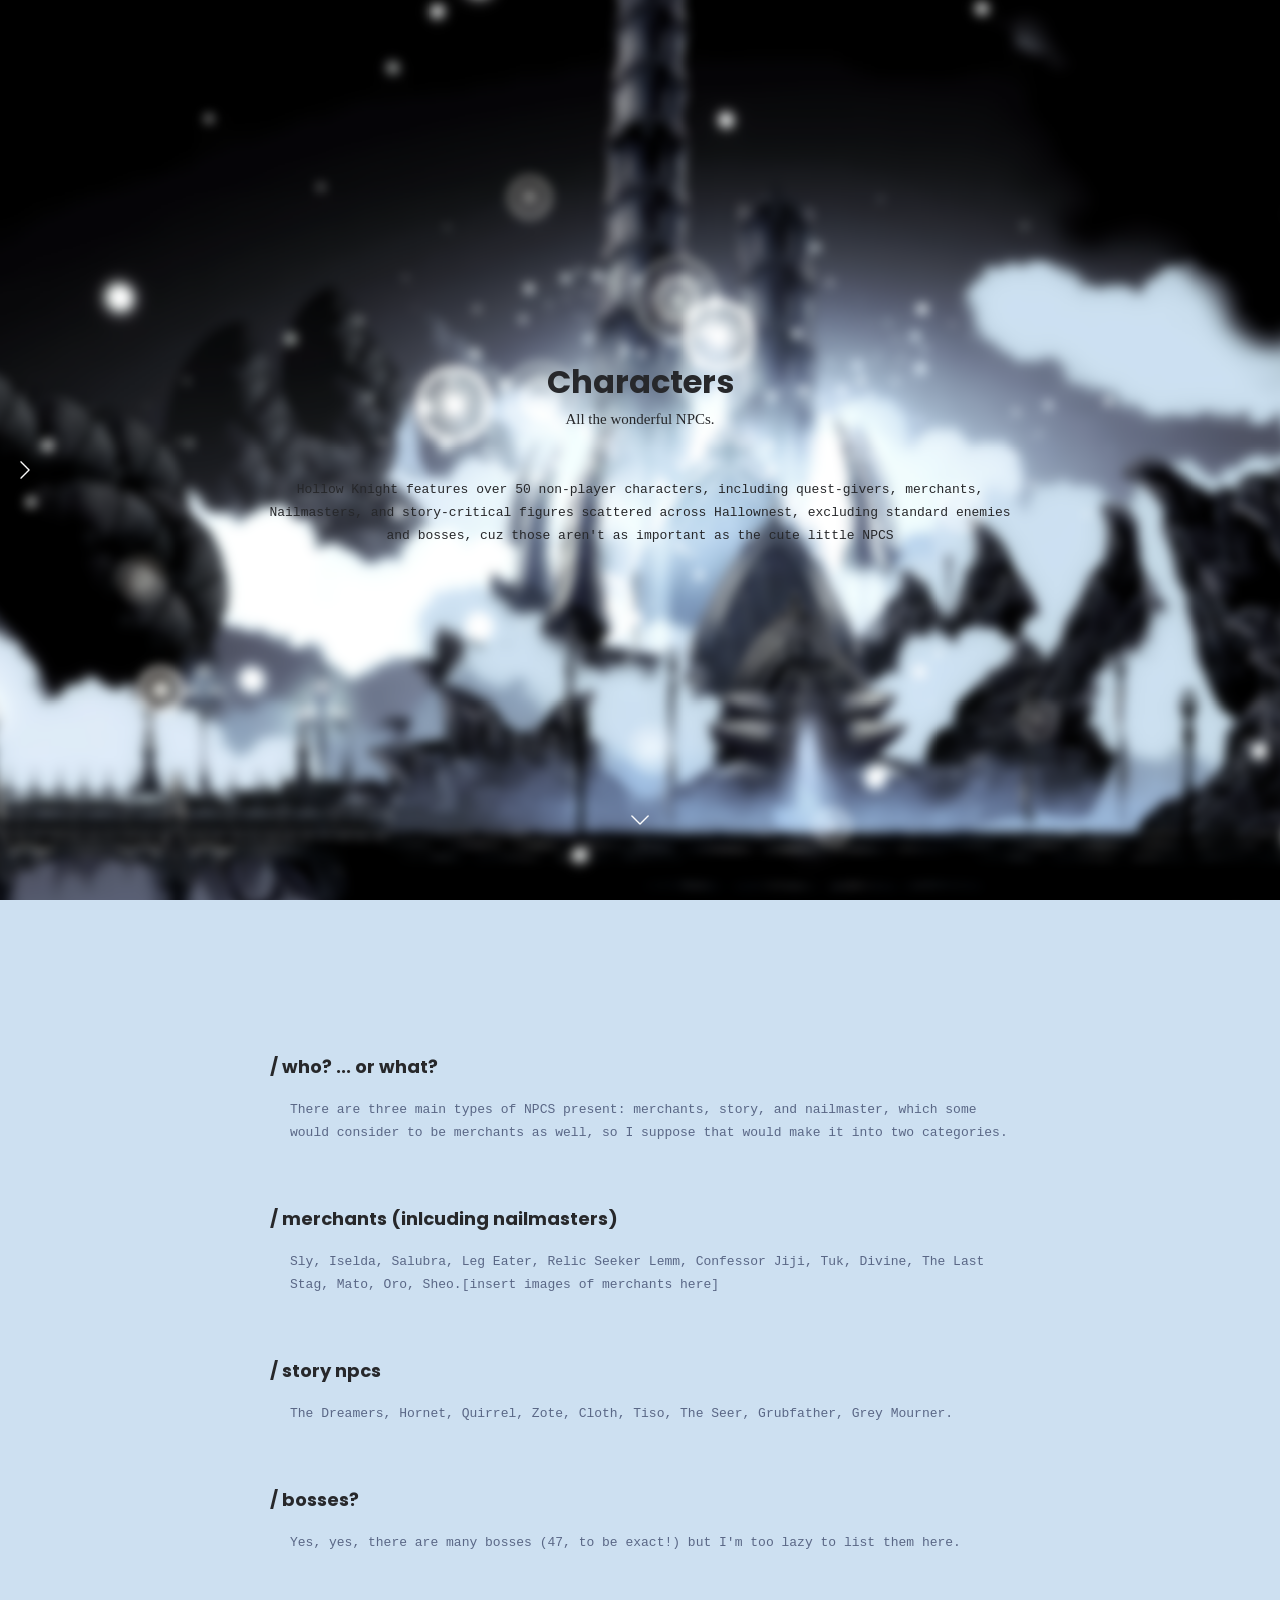
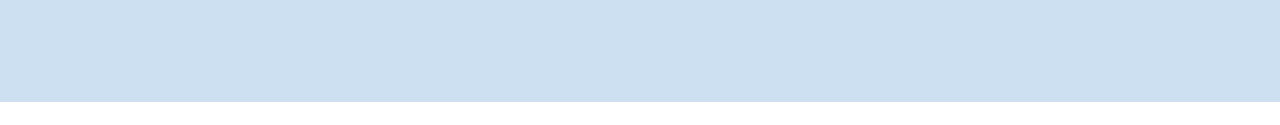
==== pages/characters.html @ d9a1559a "actually fixed navbar/sidebar this time" ====
<!DOCTYPE html>
<html style="
    --text: #27282b;
    --text-two: #5a6786;
    --content-bg: #cde0f1;
    --intro-bg: url(../image/palace-grounds.webp);
">  
<head>
    <title>My CSF Home Page</title>
    <link rel="stylesheet" href="./nav-bar.css">
    <link rel="stylesheet" href="../styles.css">
  </head>
  <body>
      <div class="sidebar-container">
        <div class="sidebar">
          <img class="border-top" src="../image/fancy-border-1.png">
          <div class="links">
            <a href="../index.html"><span class="decoration">' * - .</span> Home <span class="decoration">. - * '</span></a>
            <a href="./pages/team-info.html"><span class="decoration">' * - .</span> Team Info <span class="decoration">. - * '</span></a>
            <a href="./pages/characters.html"><span class="decoration">' * - .</span> Characters <span class="decoration">. - * '</span></a>
            <a href="./pages/places.html"><span class="decoration">' * - .</span> Places <span class="decoration">. - * '</span></a>
            <a href="./pages/knight.html"><span class="decoration">' * - .</span> The Knight <span class="decoration">. - * '</span></a>
          </div>
          <img class="border-bottom" src="../image/fancy-border-1.png">
        </div>
        <img class="sidebar-tab" src="../image/down-arrow.png"></div>
      </div>
    
    <div class="bg-container" style="filter: blur(5px); transform: scale(1.1);"></div>
    <div class="intro">
      <h1 class="title">Characters</h1>
      <h6 class="subtitle">All the wonderful NPCs.</h6>
      <p>Hollow Knight features over 50 non-player characters, including quest-givers, merchants, Nailmasters, and story-critical figures scattered across Hallownest, excluding standard enemies and bosses, cuz those aren't as important as the cute little NPCS</p>
    
      <img class="scroll-arrow" src="../image/down-arrow.png" width="20px">
    </div>

    <div class="main">
      <div class="section one">
        <h3>/ who? ... or what?</h6>
        <p>There are three main types of NPCS present: merchants, story, and nailmaster, which some would consider to be merchants as well, so I suppose that would make it into two categories. </p>
      </div>
      <div class="section two">
        <h3>/ merchants (inlcuding nailmasters)</h6>
        <p>Sly, Iselda, Salubra, Leg Eater, Relic Seeker Lemm, Confessor Jiji, Tuk, Divine, The Last Stag, Mato, Oro, Sheo.[insert images of merchants here]</p>
      </div>
      <div class="section three">
        <h3>/ story npcs</h3>
        <p>The Dreamers, Hornet, Quirrel, Zote, Cloth, Tiso, The Seer, Grubfather, Grey Mourner.</p>
      </div>
      <div class="section four">
        <h3>/ bosses?</h3>
        <p>Yes, yes, there are many bosses (47, to be exact!) but I'm too lazy to list them here.</p>
      </div>
    </div>
  </body>
</html>
---- pages/nav-bar.css ----
@import url('https://fonts.googleapis.com/css?family=Poppins');
@import url("https://fonts.googleapis.com/css?family=Space Mono"); 

:root {
    
}


.sidebar-container {
    position: fixed;
    top: 0;
    left: 0;
    height: 100vh;
    z-index: 3;
}
.sidebar {
    position: absolute;
    top: 25vh;
    left: -500px;
    width: 350px;
    height: 50vh;
    background-color: #0e1126eb;
    transition: left 0.6s ease;
    box-shadow: 0px 0px 42px 30px #0e1126;
    border-radius: 30px;
    display: flex;
    flex-direction: column;
    justify-content: center;
    gap: 12vh;
    align-items: center;
}
.sidebar .border-top,
.sidebar .border-bottom {
    width: 300px;
    filter: brightness(2);
}
.sidebar .border-bottom {
    transform: rotate(180deg);
}
.sidebar .links {
    display: flex;
    flex-direction: column;
    align-items: center;
    justify-content: center;
    gap: 20px;
    font-size: 20px;
    font-family: allura;
    padding: 25px;
}
.sidebar a {
    color: white;
    text-decoration: none;
    
    opacity: 0.8;
    line-height: 10px;

    transition: 0.3s ease;
}
.sidebar .decoration {transition: 0.5s ease;}
.sidebar a:hover .decoration {
    opacity: 1;
    letter-spacing: 3px;
}
.sidebar a:hover {
    opacity: 1;
    color: white;
}
.sidebar-tab {
    position: absolute;
    top: 50%;
    left: 5px;
    transform: translateY(-50%);
    width: 20px;
    filter: invert(1);
    transform: rotate(-90deg);

    padding: 10px;
    cursor: pointer;
}
.sidebar-container:hover .sidebar {
    left: 0;
    margin-left: 50px;
}
---- styles.css ----
@import url('https://fonts.googleapis.com/css?family=Poppins');
@import url("https://fonts.googleapis.com/css?family=Space Mono"); 
@import url('https://fonts.cdnfonts.com/css/allura');

/* for homepage */
/*:root {
    --nav-bg-color: #171d38;
    --text: white;
    --text-two: #d3e2f6;
    --content-bg: #171b35;

    --intro-bg: url(./image/picture1-11.png);
} */



body {
    margin: 0 auto;
    padding: 0;
    /* background-color: rgb(44, 44, 44);
    color: white; */
}   
.title, 
.subtitle,
.intro p {
    text-align: center;
    color: var(--text);
    margin: 0 0;
    padding: 0 0;
}
.intro p {
    width: 750px;
    margin-top: 50px;
}
p {
    font-family: monospace;
    line-height: 23px;
}
.title {
    margin: 5px;
    font-family: "poppins";
}
.subtitle {
    font-family: "allura";
    font-size: 15px;
    font-weight: 200;
}
/* .intro {
    position: relative;
    display: flex;
    flex-direction: column;
    height: 100vh;
    align-items: center;
    justify-content: center;
    background-image: var(--intro-bg);
    background-size: cover;
    background-position: center;
}  */
.intro {
    position: fixed;
    height: 100vh;
    top: 0;
    left: 0;
    width: 100%;

    display: flex;
    flex-direction: column;
    align-items: center;
    justify-content: center;

    z-index: 1;
} 
.bg-container {
    height: 100vh;
    background-image: var(--intro-bg);
    background-size: cover;
    background-position: center;
    position: fixed;
    width: 100%;
    top: 0;
    z-index: -1;
}

.scroll-arrow {
    position: absolute;
    bottom: 70px;   /* Distance from the bottom */
    left: 50%;      /* Move to middle */
    transform: translateX(-50%); /* Perfectly center it */
    filter: invert(1);
    transition: 0.5s;
}
.scroll-arrow:hover {
    bottom: 65px;
}


/* main body stuff */

.main {
    position: relative;
    z-index: 1;
    margin-top: 100vh;

    background-color: var(--content-bg);
    color: var(--text);
    padding: 120px 30vh;
}
.section {
    margin: 0 auto;
    padding: 15px 0;
}
.section p {
    padding-left: 20px;
    color: var(--text-two);
}
h3 {
    font-family: 'Poppins';
    font-size: 18px;
}
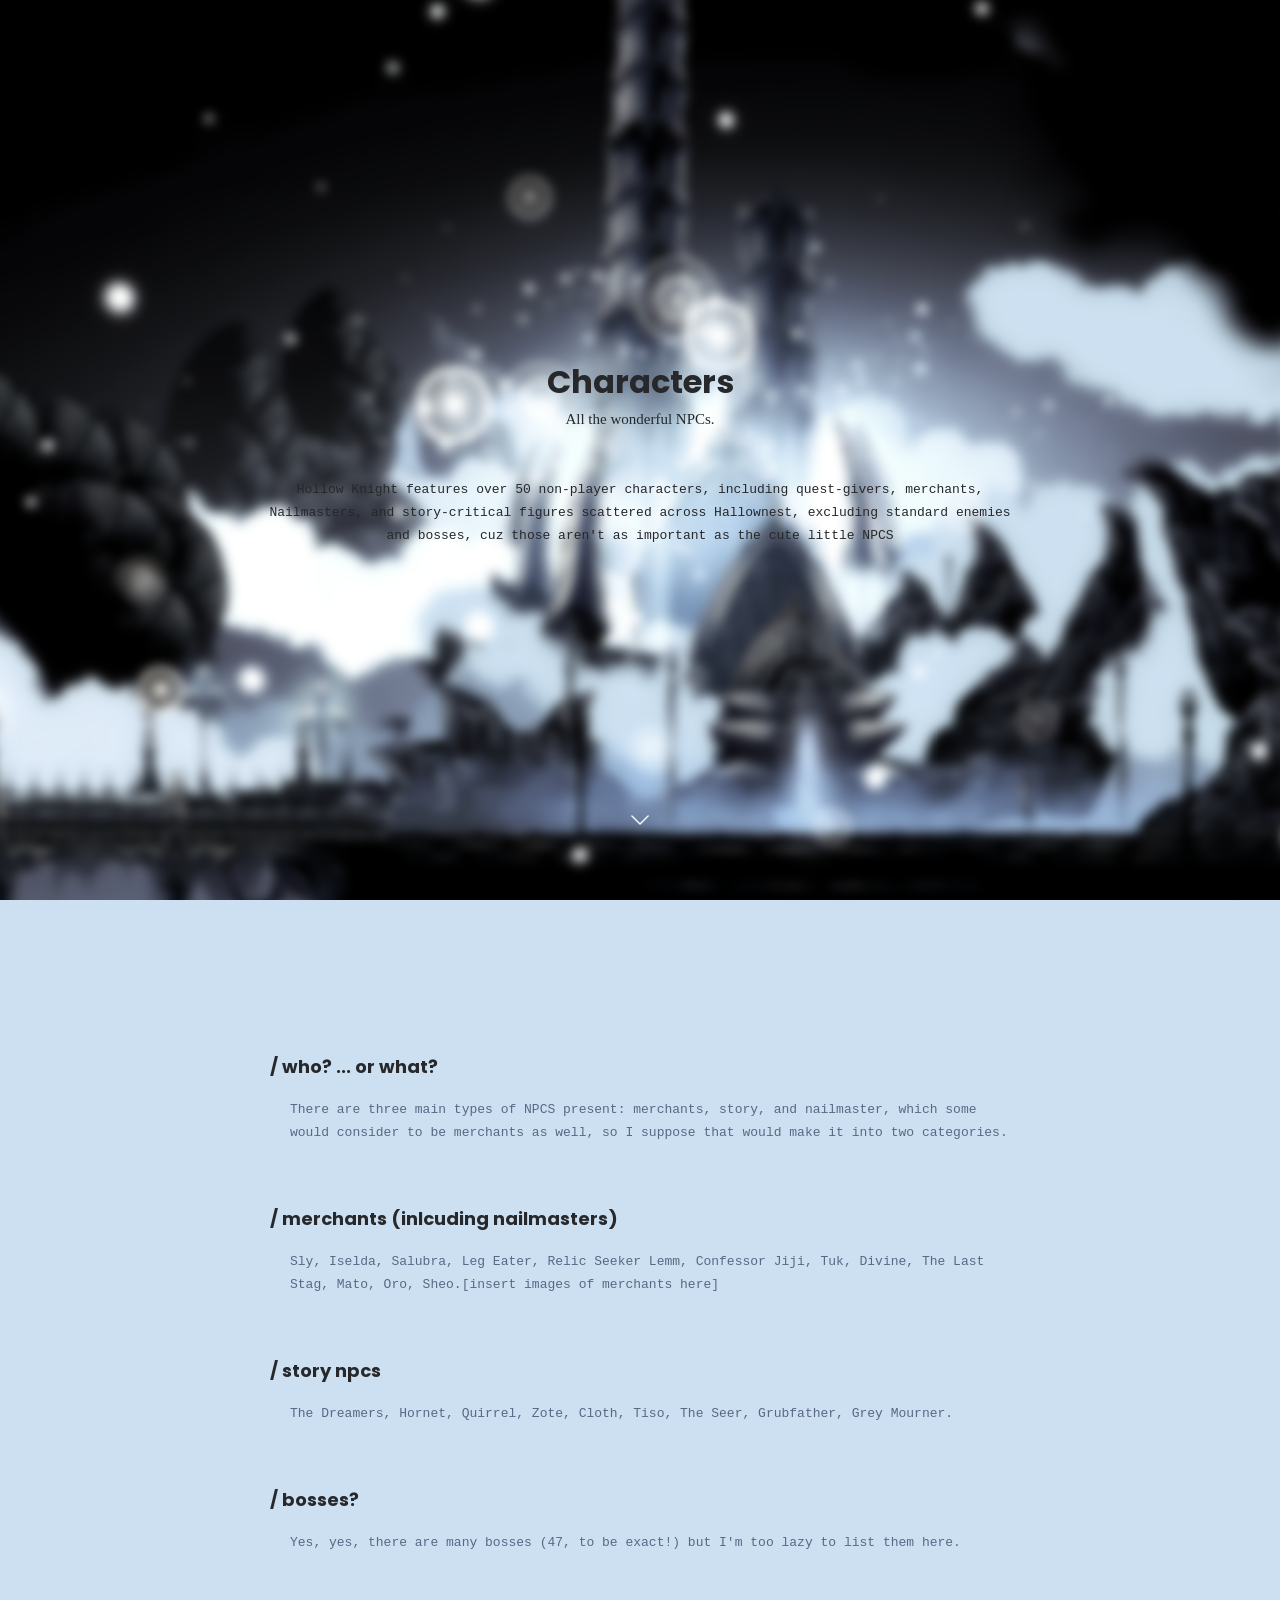
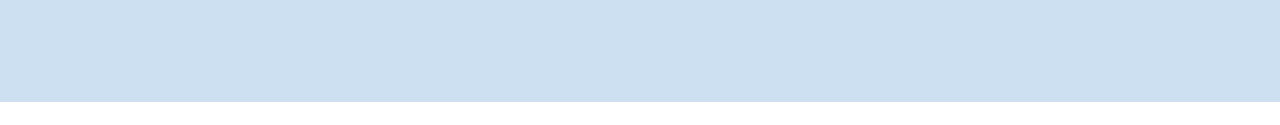
==== commit 7882f632: "added navbar to characters page" ====
--- a/pages/characters.html
+++ b/pages/characters.html
@@ -11,20 +11,21 @@
     <link rel="stylesheet" href="../styles.css">
   </head>
   <body>
-      <div class="sidebar-container">
-        <div class="sidebar">
-          <img class="border-top" src="../image/fancy-border-1.png">
-          <div class="links">
-            <a href="../index.html"><span class="decoration">' * - .</span> Home <span class="decoration">. - * '</span></a>
-            <a href="./pages/team-info.html"><span class="decoration">' * - .</span> Team Info <span class="decoration">. - * '</span></a>
-            <a href="./pages/characters.html"><span class="decoration">' * - .</span> Characters <span class="decoration">. - * '</span></a>
-            <a href="./pages/places.html"><span class="decoration">' * - .</span> Places <span class="decoration">. - * '</span></a>
-            <a href="./pages/knight.html"><span class="decoration">' * - .</span> The Knight <span class="decoration">. - * '</span></a>
-          </div>
-          <img class="border-bottom" src="../image/fancy-border-1.png">
+
+    <div class="sidebar-container">
+      <img class="sidebar-tab" src="../image/down-arrow.png">
+      <div class="sidebar">
+        <img class="border-top" src="../image/fancy-border-1.png">
+        <div class="links">
+          <a href="../index.html"><span class="decoration">' * - .</span> Home <span class="decoration">. - * '</span></a>
+          <a href="./pages/team-info.html"><span class="decoration">' * - .</span> Team Info <span class="decoration">. - * '</span></a>
+          <a href="./pages/characters.html"><span class="decoration">' * - .</span> Characters <span class="decoration">. - * '</span></a>
+          <a href="./pages/places.html"><span class="decoration">' * - .</span> Places <span class="decoration">. - * '</span></a>
+          <a href="./pages/knight.html"><span class="decoration">' * - .</span> The Knight <span class="decoration">. - * '</span></a>
         </div>
-        <img class="sidebar-tab" src="../image/down-arrow.png"></div>
+        <img class="border-bottom" src="../image/fancy-border-1.png">
       </div>
+    </div>
     
     <div class="bg-container" style="filter: blur(5px); transform: scale(1.1);"></div>
     <div class="intro">
@@ -53,5 +54,13 @@
         <p>Yes, yes, there are many bosses (47, to be exact!) but I'm too lazy to list them here.</p>
       </div>
     </div>
+    
+    <script>
+      document.addEventListener('keydown', (e) => {
+        if (e.key === 'm') {
+          document.querySelector('.sidebar').classList.toggle('open');
+        }
+      });
+    </script>
   </body>
 </html>
--- a/pages/nav-bar.css
+++ b/pages/nav-bar.css
@@ -1,9 +1,9 @@
 @import url('https://fonts.googleapis.com/css?family=Poppins');
 @import url("https://fonts.googleapis.com/css?family=Space Mono"); 
 
-:root {
+/* :root {
     
-}
+} */
 
 
 .sidebar-container {
@@ -11,23 +11,24 @@
     top: 0;
     left: 0;
     height: 100vh;
-    z-index: 3;
+    z-index: 5;
 }
 .sidebar {
+    opacity: 0;
     position: absolute;
-    top: 25vh;
-    left: -500px;
-    width: 350px;
-    height: 50vh;
-    background-color: #0e1126eb;
-    transition: left 0.6s ease;
-    box-shadow: 0px 0px 42px 30px #0e1126;
-    border-radius: 30px;
+    top: 0vh;
+    width: 100vw;
+    height: 100vh;
+    background-color: #00000093;
+    backdrop-filter: blur(5px);
     display: flex;
     flex-direction: column;
     justify-content: center;
-    gap: 12vh;
+    gap: 50px;
     align-items: center;
+    transition: 0.3s;
+    z-index: -10;
+    pointer-events: none;
 }
 .sidebar .border-top,
 .sidebar .border-bottom {
@@ -57,11 +58,13 @@
     transition: 0.3s ease;
 }
 .sidebar .decoration {transition: 0.5s ease;}
-.sidebar a:hover .decoration {
+.sidebar a:hover .decoration, 
+.sidebar a:focus .decoration {
     opacity: 1;
     letter-spacing: 3px;
 }
-.sidebar a:hover {
+.sidebar a:hover,
+.sidebar a:focus {
     opacity: 1;
     color: white;
 }
@@ -69,15 +72,18 @@
     position: absolute;
     top: 50%;
     left: 5px;
-    transform: translateY(-50%);
     width: 20px;
-    filter: invert(1);
+    filter: blur(100px);
     transform: rotate(-90deg);
-
     padding: 10px;
     cursor: pointer;
+    z-index: 10;
 }
-.sidebar-container:hover .sidebar {
-    left: 0;
-    margin-left: 50px;
+.sidebar-tab:hover + .sidebar {
+    opacity: 1;
+}
+
+.sidebar.open {
+    opacity: 1;
+    pointer-events: auto;
 }
--- a/styles.css
+++ b/styles.css
@@ -83,9 +83,9 @@
 
 .scroll-arrow {
     position: absolute;
-    bottom: 70px;   /* Distance from the bottom */
-    left: 50%;      /* Move to middle */
-    transform: translateX(-50%); /* Perfectly center it */
+    bottom: 70px;   
+    left: 50%;
+    transform: translateX(-50%); 
     filter: invert(1);
     transition: 0.5s;
 }
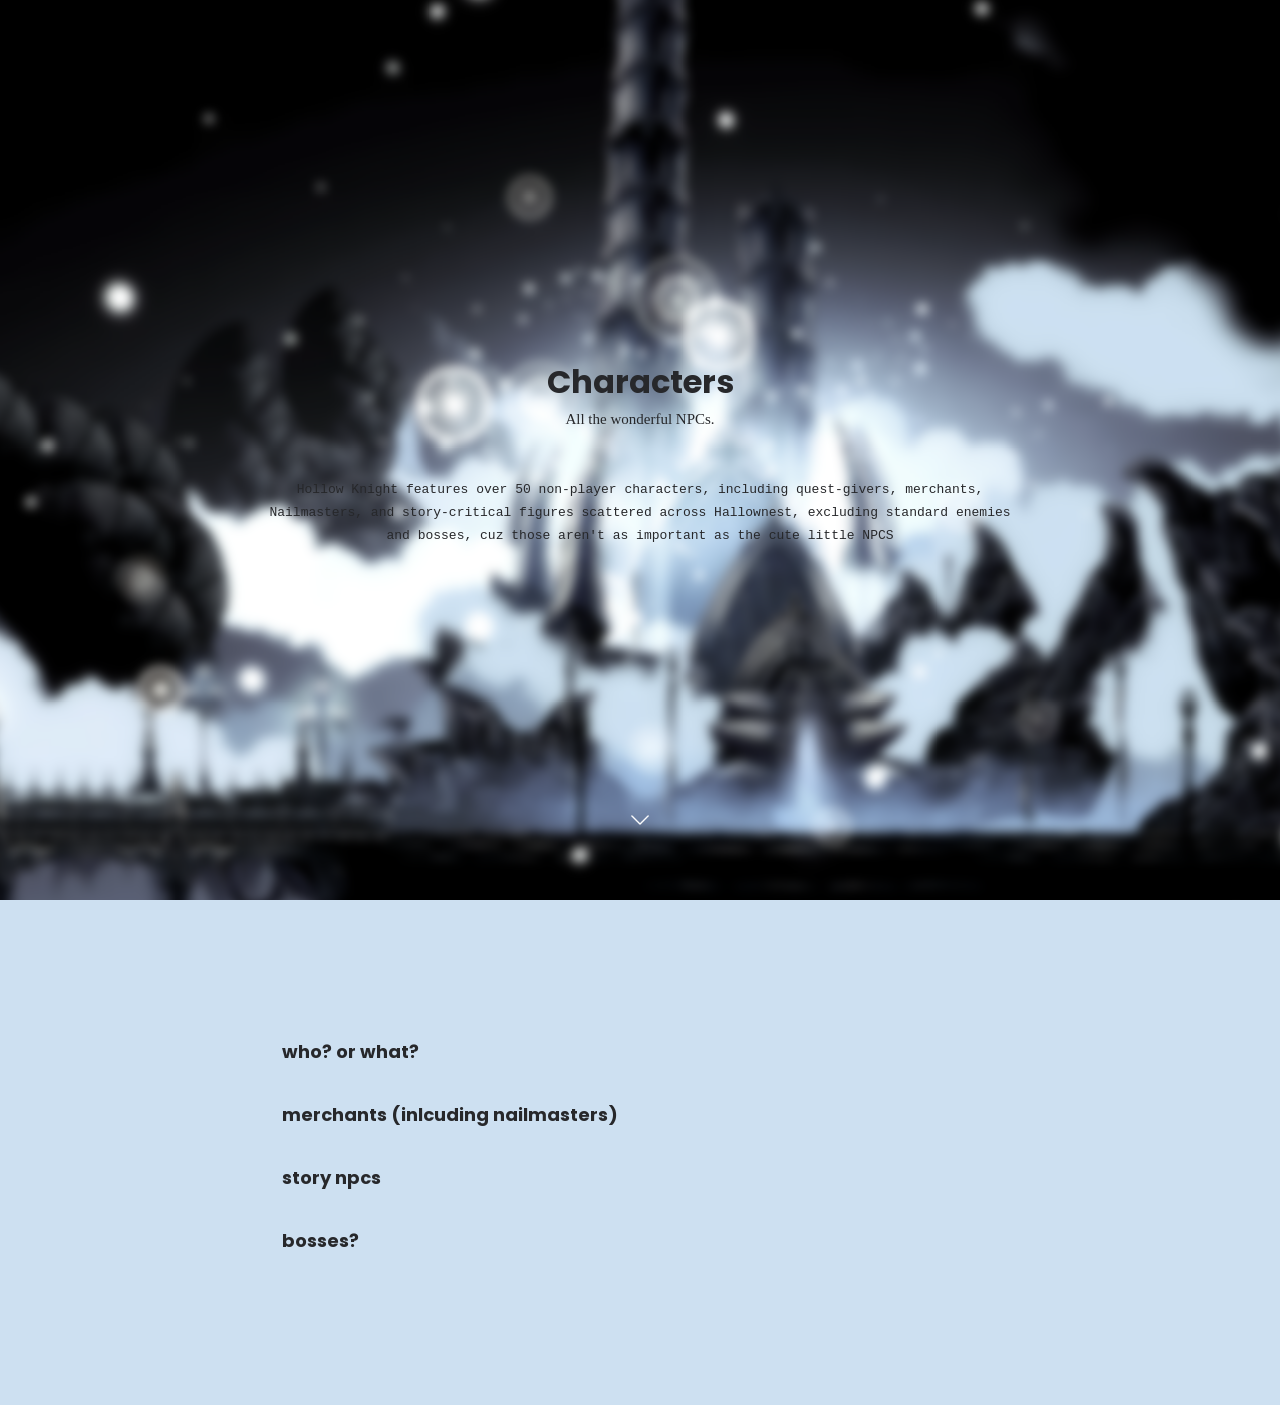
==== commit 66353e85: "added js stuff" ====
--- a/pages/characters.html
+++ b/pages/characters.html
@@ -18,10 +18,10 @@
         <img class="border-top" src="../image/fancy-border-1.png">
         <div class="links">
           <a href="../index.html"><span class="decoration">' * - .</span> Home <span class="decoration">. - * '</span></a>
-          <a href="./pages/team-info.html"><span class="decoration">' * - .</span> Team Info <span class="decoration">. - * '</span></a>
-          <a href="./pages/characters.html"><span class="decoration">' * - .</span> Characters <span class="decoration">. - * '</span></a>
-          <a href="./pages/places.html"><span class="decoration">' * - .</span> Places <span class="decoration">. - * '</span></a>
-          <a href="./pages/knight.html"><span class="decoration">' * - .</span> The Knight <span class="decoration">. - * '</span></a>
+          <a href="../pages/team-info.html"><span class="decoration">' * - .</span> Team Info <span class="decoration">. - * '</span></a>
+          <a href="../pages/characters.html"><span class="decoration">' * - .</span> Characters <span class="decoration">. - * '</span></a>
+          <a href="../pages/places.html"><span class="decoration">' * - .</span> Places <span class="decoration">. - * '</span></a>
+          <a href="../pages/knight.html"><span class="decoration">' * - .</span> The Knight <span class="decoration">. - * '</span></a>
         </div>
         <img class="border-bottom" src="../image/fancy-border-1.png">
       </div>
@@ -38,20 +38,20 @@
 
     <div class="main">
       <div class="section one">
-        <h3>/ who? ... or what?</h6>
-        <p>There are three main types of NPCS present: merchants, story, and nailmaster, which some would consider to be merchants as well, so I suppose that would make it into two categories. </p>
+        <h3 class="accordion"><span class="dash">/</span> who? or what?</h6>
+        <p class="panel">There are three main types of NPCS present: merchants, story, and nailmaster, which some would consider to be merchants as well, so I suppose that would make it into two categories. </p>
       </div>
       <div class="section two">
-        <h3>/ merchants (inlcuding nailmasters)</h6>
-        <p>Sly, Iselda, Salubra, Leg Eater, Relic Seeker Lemm, Confessor Jiji, Tuk, Divine, The Last Stag, Mato, Oro, Sheo.[insert images of merchants here]</p>
+        <h3 class="accordion"><span class="dash">/</span> merchants (inlcuding nailmasters)</h6>
+        <p class="panel">Sly, Iselda, Salubra, Leg Eater, Relic Seeker Lemm, Confessor Jiji, Tuk, Divine, The Last Stag, Mato, Oro, Sheo.[insert images of merchants here]</p>
       </div>
       <div class="section three">
-        <h3>/ story npcs</h3>
-        <p>The Dreamers, Hornet, Quirrel, Zote, Cloth, Tiso, The Seer, Grubfather, Grey Mourner.</p>
+        <h3 class="accordion"><span class="dash">/</span> story npcs</h3>
+        <p class="panel">The Dreamers, Hornet, Quirrel, Zote, Cloth, Tiso, The Seer, Grubfather, Grey Mourner.</p>
       </div>
       <div class="section four">
-        <h3>/ bosses?</h3>
-        <p>Yes, yes, there are many bosses (47, to be exact!) but I'm too lazy to list them here.</p>
+        <h3 class="accordion"><span class="dash">/</span> bosses?</h3>
+        <p class="panel">Yes, yes, there are many bosses (47, to be exact!) but I'm too lazy to list them here.</p>
       </div>
     </div>
     
@@ -62,5 +62,6 @@
         }
       });
     </script>
+    <script src="../script.js"></script>
   </body>
 </html>
--- a/pages/nav-bar.css
+++ b/pages/nav-bar.css
@@ -19,7 +19,7 @@
     top: 0vh;
     width: 100vw;
     height: 100vh;
-    background-color: #00000093;
+    background-color: #000000a8;
     backdrop-filter: blur(5px);
     display: flex;
     flex-direction: column;
--- a/styles.css
+++ b/styles.css
@@ -105,15 +105,98 @@
     color: var(--text);
     padding: 120px 30vh;
 }
-.section {
-    margin: 0 auto;
-    padding: 15px 0;
-}
-.section p {
-    padding-left: 20px;
-    color: var(--text-two);
-}
-h3 {
+
+
+.section .accordion {
     font-family: 'Poppins';
     font-size: 18px;
+    cursor: pointer;
+    transition: transform 0.3s ease;
+}
+.section .panel {
+    color: var(--text-two);
+
+    max-height: 0;
+    overflow: hidden;
+    transition: max-height 0.3s ease-out, padding 0.3s ease;
+    opacity: 0;
+}
+.section .dash {
+    display: inline-block; 
+    opacity: 0;
+    transform: translateX(-15px);
+    transition: opacity 0.3s ease, transform 0.3s ease;
+}
+.section.active .panel {
+    max-height: 200px;
+    opacity: 1;
+    padding-left: 40px;
+}
+.section.active .dash {
+    opacity: 1;
+    transform: translateX(0);
+}
+.section.active .accordion {
+    transform: translateX(7px);
+}
+
+
+/* form stuff */
+/* button for opening the chat */
+.open-button {
+    position: fixed;
+    right: 28px;
+    bottom: 23px;
+    padding: 15px 20px;
+    border-radius: 20px;
+    font-family: "poppins";
+    box-sizing: border-box;
+    background-color: #48577b;
+    color: white;
+    border: none;
+    cursor: pointer;
+    opacity: 0.8;
+    z-index: 10;
+    bottom: 23px;
+    transition: 0.3s ease;
+}
+.open-button:hover {opacity: 1;}
+
+/* the popup */
+.form-container {
+    position: fixed;
+    right: 28px;
+    width: 300px;
+    bottom: 23px;
+    display: none;
+    right: 15px;
+    border: 3px solid #f1f1f1;
+    z-index: 11;
+    padding: 20px 10px 10px;
+    background-color: white;
+    flex-direction: column;
+    gap: 10px;
+}
+.form-container button,
+.form-container textarea {
+    background-color: #dcdcdc;
+    border: none;
+    height: 50px;
+}
+.form-container textarea {
+    line-height: 17px;
+    padding: 10px;
+    font-family: monospace;
+    height: 100px;
+}
+.form-container label {
+    font-family: "poppins";
+    font-weight: 100;
+}
+.form-container button {
+    opacity: 0.8;
+    transition: 0.3s ease;
+}
+.form-container button:hover {
+    opacity: 1;
 }
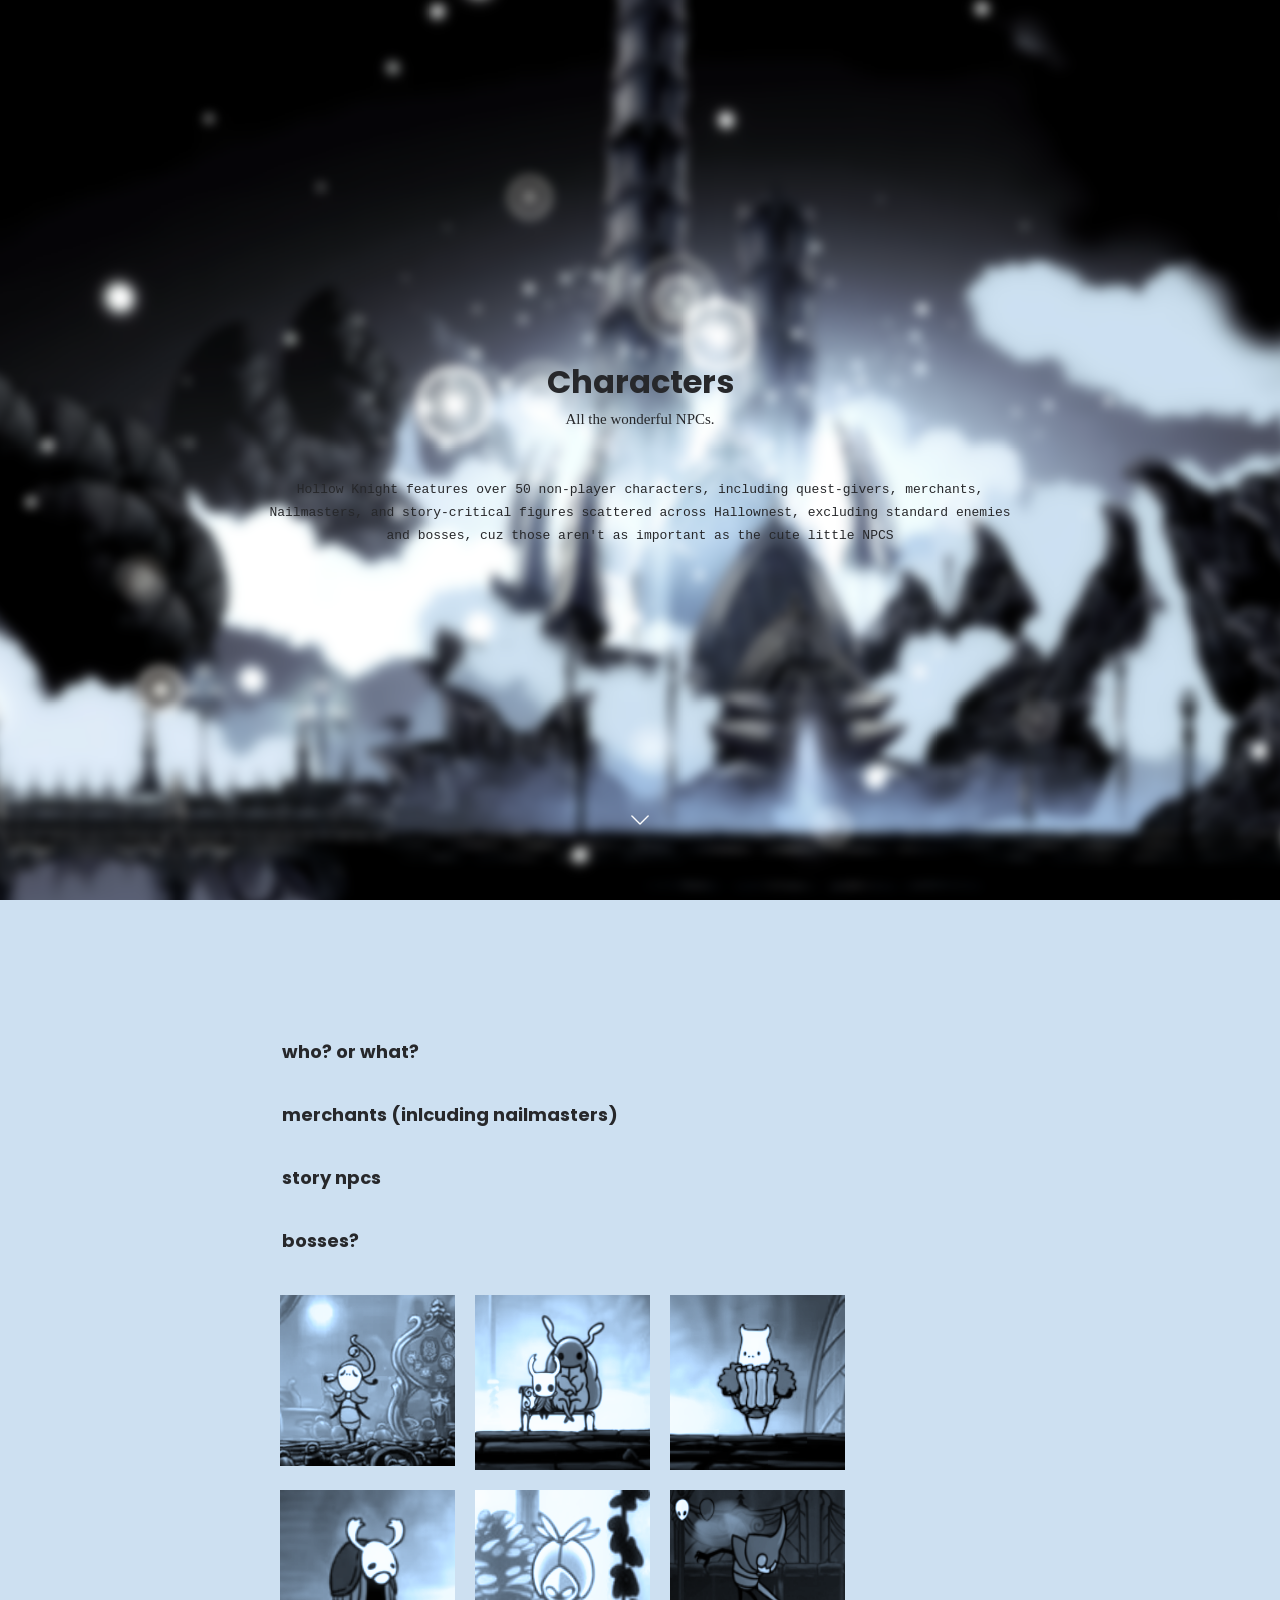
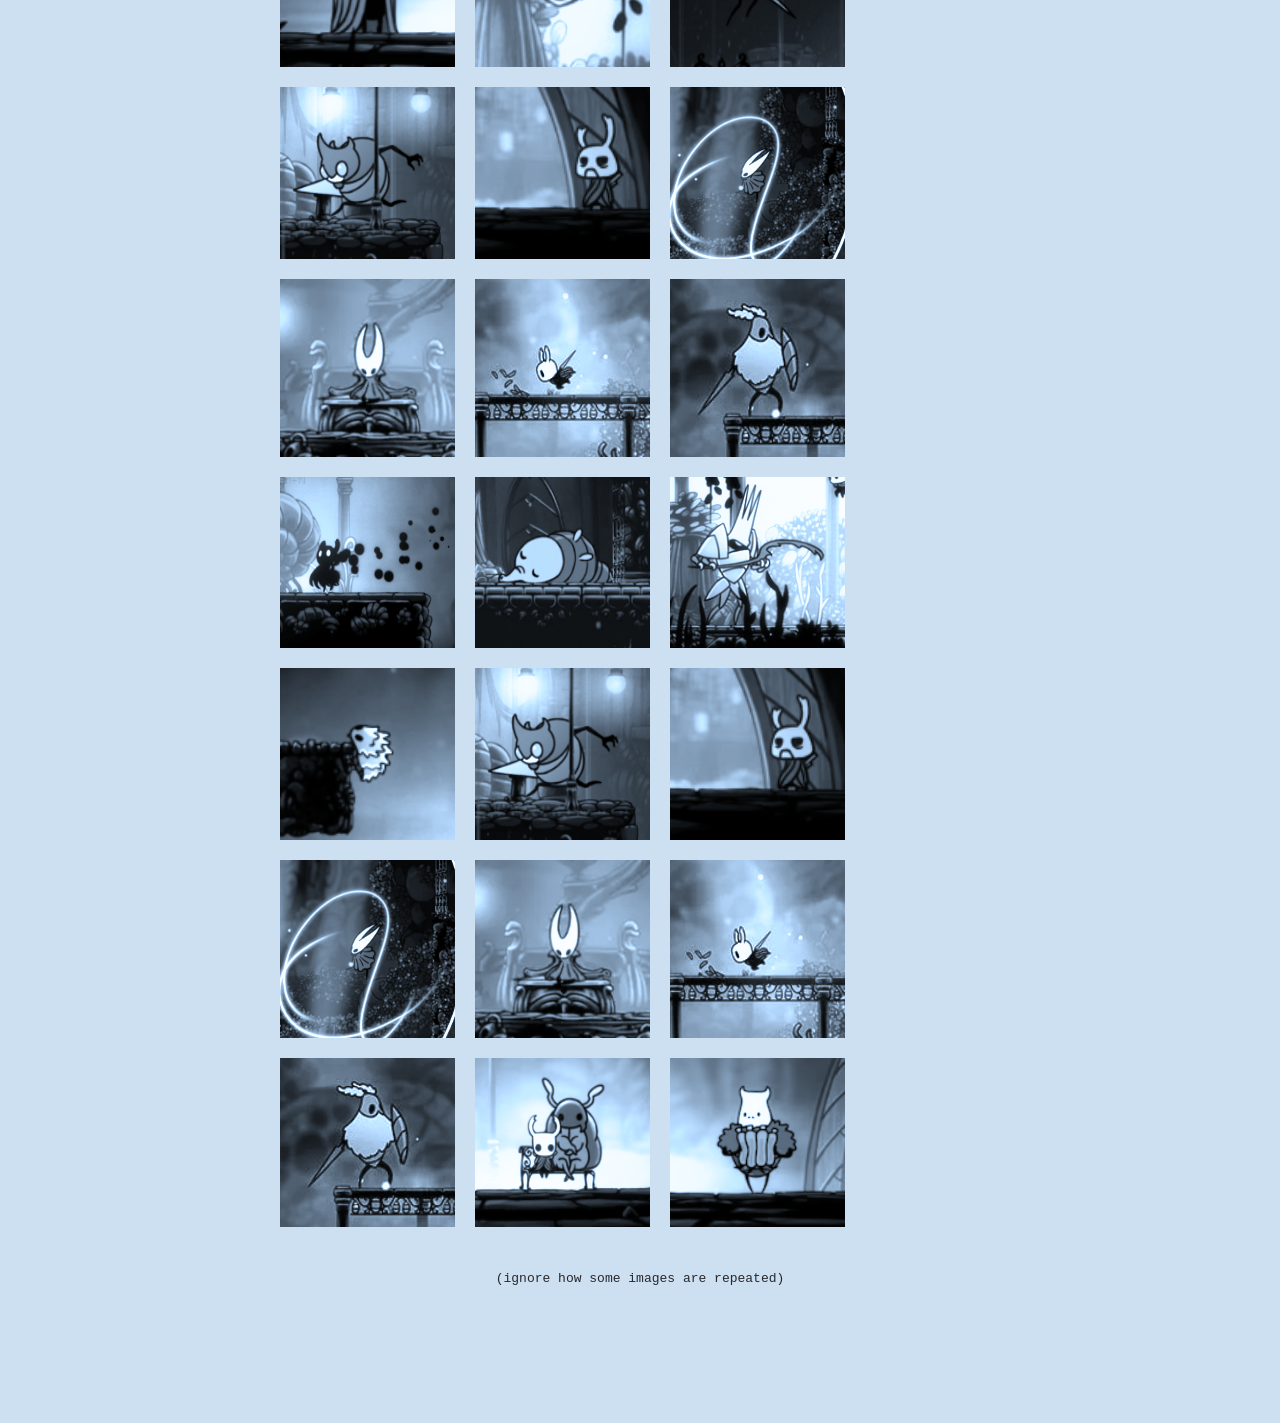
==== commit dd4d50d9: "added a grid of images in the character page and elaborated on the text in that page" ====
--- a/pages/characters.html
+++ b/pages/characters.html
@@ -9,6 +9,23 @@
     <title>My CSF Home Page</title>
     <link rel="stylesheet" href="./nav-bar.css">
     <link rel="stylesheet" href="../styles.css">
+    <style>
+      /* styles specific for the images at the bottom */
+      .img-grid {
+        display: flex;
+        flex-wrap: wrap;
+      }
+      .img-grid img {
+        width: 175px;
+        padding: 10px;
+        filter: sepia(100%) hue-rotate(170deg); 
+        transition: 0.2s;
+      }
+      .img-grid img:hover {
+        transform: scale(1.23);
+        filter: sepia(0%) hue-rotate(0deg);
+      }
+    </style>
   </head>
   <body>
 
@@ -38,22 +55,58 @@
 
     <div class="main">
       <div class="section one">
-        <h3 class="accordion"><span class="dash">/</span> who? or what?</h6>
-        <p class="panel">There are three main types of NPCS present: merchants, story, and nailmaster, which some would consider to be merchants as well, so I suppose that would make it into two categories. </p>
+        <h3 class="accordion"><span class="dash">/</span> who? or what?</h3>
+        <p class="panel">The inhabitants of Hallownest can be broadly organized into three primary roles—merchants, story-driven NPCs, and the legendary Nailmasters—though the lines between these categories often blur. While story NPCs like Hornet or Quirrel exist to deepen the lore and guide the player's journey, the merchants provide the essential charms and equipment needed for survival. Because the Nailmasters function as specialized vendors who "sell" powerful combat techniques in exchange for Geo, they are frequently grouped into the merchant category, effectively streamlining the game's diverse cast into two functional groups: those who provide narrative depth and those who provide the mechanical upgrades necessary to conquer the kingdom’s many threats.
+ </p>
       </div>
       <div class="section two">
         <h3 class="accordion"><span class="dash">/</span> merchants (inlcuding nailmasters)</h6>
-        <p class="panel">Sly, Iselda, Salubra, Leg Eater, Relic Seeker Lemm, Confessor Jiji, Tuk, Divine, The Last Stag, Mato, Oro, Sheo.[insert images of merchants here]</p>
+        <p class="panel">The trade and progression of Hallownest are sustained by a colorful cast of vendors and masters, ranging from the frantic shopkeeper Sly in Dirtmouth to specialized service providers like the map-vending Iselda and the charm-obsessed Salubra. While primary merchants like the fragile Leg Eater, the curious Relic Seeker Lemm, and the opulent Divine trade in physical goods and upgrades, others offer vital supernatural utilities, such as Confessor Jiji's shade retrieval or Tuk's supply of Rancid Eggs. Even the kingdom's ancient traditions fit this mercantile mold, with The Last Stag providing essential transport and the legendary Nailmasters—Mato, Oro, and Sheo—exchanging their combat wisdom for Geo. Whether they are selling a simple waypoint or a life-saving Nail Art, these NPCs bridge the gap between the game’s deep lore and the mechanical growth required to survive.</p>
       </div>
       <div class="section three">
         <h3 class="accordion"><span class="dash">/</span> story npcs</h3>
-        <p class="panel">The Dreamers, Hornet, Quirrel, Zote, Cloth, Tiso, The Seer, Grubfather, Grey Mourner.</p>
-      </div>
+        <div class="panel"><p>In the melancholic world of Hollow Knight, these characters represent the diverse threads of Hallownest’s fading history, ranging from tragic figures to comic relief. At the heart of the narrative are The Dreamers and the lethal sentinel Hornet, who serve as the kingdom's ultimate guardians, while wandering scholars like the fan-favorite Quirrel and the mystic Seer provide the lore and tools necessary to uncover its secrets. The list features notable warriors on contrasting paths, such as the courageous, club-wielding Cloth and the hilariously self-important Zote the Mighty, alongside the arrogant Tiso, whose hubris leads to a grim end in the Colosseum. Completing this ranked assembly are the more poignant figures: the Grubfather, whose "reward" for rescuing his children remains one of the game's most unsettling reveals, and the Grey Mourner, who tasks players with the notoriously difficult Delicate Flower quest to find peace for her lost lover.</p>
+        <ol>
+          <li>hornet ofc</li>
+          <li>the dreamers</li>
+          <li>cornifer and iselda</li>
+          <li>... and all the other npcs!!</li>
+        </ol>
+      </div> </div>
       <div class="section four">
         <h3 class="accordion"><span class="dash">/</span> bosses?</h3>
-        <p class="panel">Yes, yes, there are many bosses (47, to be exact!) but I'm too lazy to list them here.</p>
+        <p class="panel">With a staggering roster of 47 bosses to encounter, the challenges of Hallownest range from simple territorial beasts to the literal gods of the dream world. At the peak of the difficulty curve stand legendary threats like Absolute Radiance, Nightmare King Grimm, and the Pure Vessel, all of whom demand near-perfect reflexes and mastery of the game’s combat rhythm. Beneath these titans are iconic mid-game tests of skill, such as the relentless Watcher Knights and the beautifully choreographed Sisters of Battle, which contrast sharply with more straightforward "starter" bosses like the False Knight or the Massive Moss Charger. Whether it’s the tragic, self-destructive fight against The Hollow Knight or the erratic, frustrating comedy of Grey Prince Zote, each encounter serves as a mechanical and narrative milestone that defines the player's journey through the ruined kingdom.</p>
       </div>
+
+      <div class="img-grid">
+        <a href="https://www.youtube.com/watch?v=G1atkq4C1KU"><img src="../image/ascended.PNG" alt="ascended bug"></a>
+        <img src="../image/bench.PNG" alt="two little bugs sitting on a bench">
+        <img src="../image/chubby.PNG" alt="chubby bug">
+        <img src="../image/elderbug.PNG" alt="old bug called elderbug">
+        <img src="../image/floating-blob.PNG" alt="a floating robot like bug">
+        <img src="../image/flying-grandpa.PNG" alt="an old grandpa bug thats angry and flying">
+        <img src="../image/grandpa-attach.PNG" alt="an old grandpa bug attacking">
+        <img src="../image/grumpy.PNG" alt="a very very grumpy bug">
+        <img src="../image/hornet.PNG" alt="an ordinary image of hornet">
+        <img src="../image/hornet-majestic.PNG" alt="an extraordinary image of hornet">
+        <img src="../image/knight.PNG" alt="an image of the incredible knight">
+        <img src="../image/mantis.PNG" alt="the valiant mantis lords">
+        <img src="../image/shade.PNG" alt="image of the knight's shade">
+        <img src="../image/sleepy.PNG" alt="sleepy bug">
+        <img src="../image/spiky.PNG" alt="spiky mean ice bug">
+        <img src="../image/white.PNG" alt="a white bug">
+        <img src="../image/grandpa-attach.PNG" alt="an old grandpa bug attacking">
+        <img src="../image/grumpy.PNG" alt="a very very grumpy bug">
+        <img src="../image/hornet.PNG" alt="an ordinary image of hornet">
+        <img src="../image/hornet-majestic.PNG" alt="an extraordinary image of hornet">
+        <img src="../image/knight.PNG" alt="an image of the incredible knight">
+        <img src="../image/mantis.PNG" alt="the valiant mantis lords">
+        <img src="../image/bench.PNG" alt="two little bugs sitting on a bench">
+        <img src="../image/chubby.PNG" alt="chubby bug">
+      </div>
+      <p style="text-align: center; margin-top: 30px;">(ignore how some images are repeated)</p>
     </div>
+
     
     <script>
       document.addEventListener('keydown', (e) => {
--- a/styles.css
+++ b/styles.css
@@ -2,24 +2,15 @@
 @import url("https://fonts.googleapis.com/css?family=Space Mono"); 
 @import url('https://fonts.cdnfonts.com/css/allura');
 
-/* for homepage */
-/*:root {
-    --nav-bg-color: #171d38;
-    --text: white;
-    --text-two: #d3e2f6;
-    --content-bg: #171b35;
-
-    --intro-bg: url(./image/picture1-11.png);
-} */
-
-
-
+/* base styles */
 body {
     margin: 0 auto;
     padding: 0;
     /* background-color: rgb(44, 44, 44);
     color: white; */
 }   
+
+/* intro styles */
 .title, 
 .subtitle,
 .intro p {
@@ -32,7 +23,7 @@
     width: 750px;
     margin-top: 50px;
 }
-p {
+p, ul, ol {
     font-family: monospace;
     line-height: 23px;
 }
@@ -45,17 +36,6 @@
     font-size: 15px;
     font-weight: 200;
 }
-/* .intro {
-    position: relative;
-    display: flex;
-    flex-direction: column;
-    height: 100vh;
-    align-items: center;
-    justify-content: center;
-    background-image: var(--intro-bg);
-    background-size: cover;
-    background-position: center;
-}  */
 .intro {
     position: fixed;
     height: 100vh;
@@ -80,7 +60,6 @@
     top: 0;
     z-index: -1;
 }
-
 .scroll-arrow {
     position: absolute;
     bottom: 70px;   
@@ -94,8 +73,7 @@
 }
 
 
-/* main body stuff */
-
+/* main section styles */
 .main {
     position: relative;
     z-index: 1;
@@ -105,8 +83,6 @@
     color: var(--text);
     padding: 120px 30vh;
 }
-
-
 .section .accordion {
     font-family: 'Poppins';
     font-size: 18px;
@@ -128,7 +104,7 @@
     transition: opacity 0.3s ease, transform 0.3s ease;
 }
 .section.active .panel {
-    max-height: 200px;
+    max-height: 2000px;
     opacity: 1;
     padding-left: 40px;
 }
@@ -141,7 +117,7 @@
 }
 
 
-/* form stuff */
+/* form styles */
 /* button for opening the chat */
 .open-button {
     position: fixed;
@@ -161,7 +137,6 @@
     transition: 0.3s ease;
 }
 .open-button:hover {opacity: 1;}
-
 /* the popup */
 .form-container {
     position: fixed;
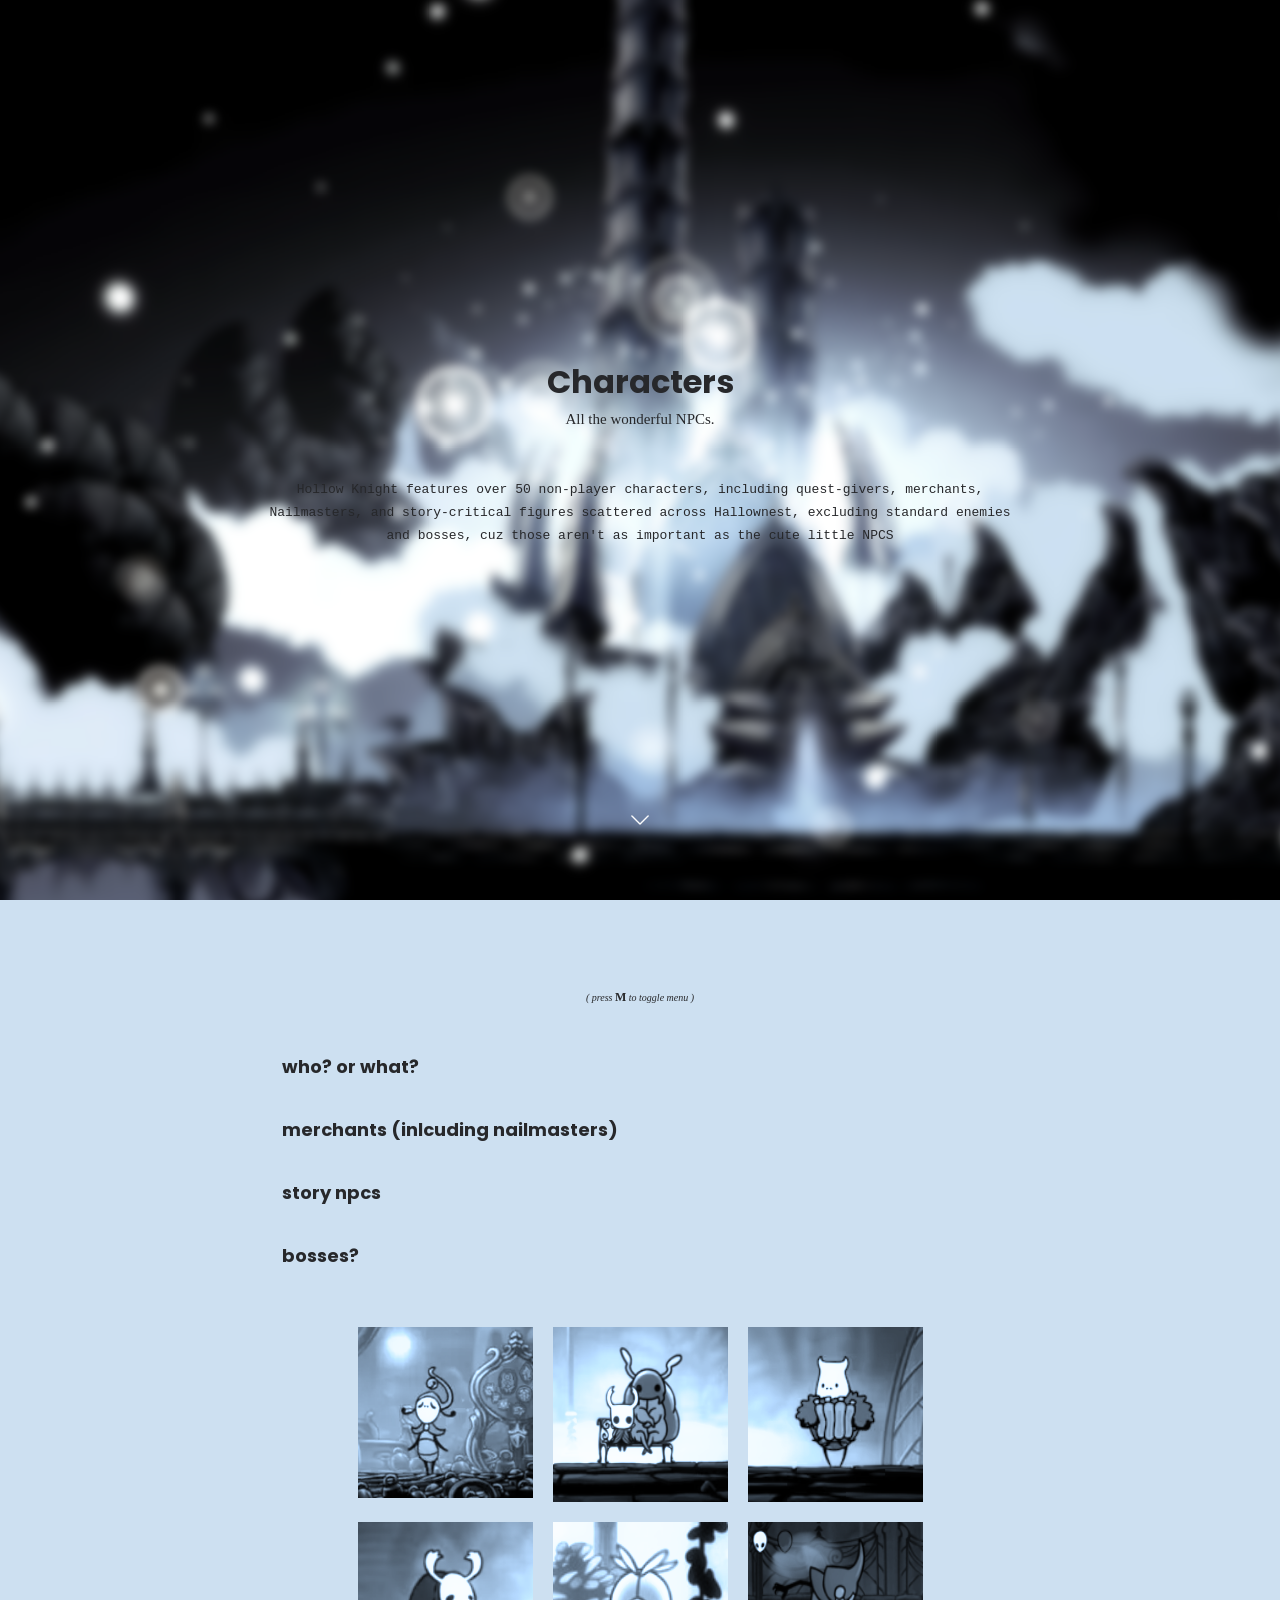
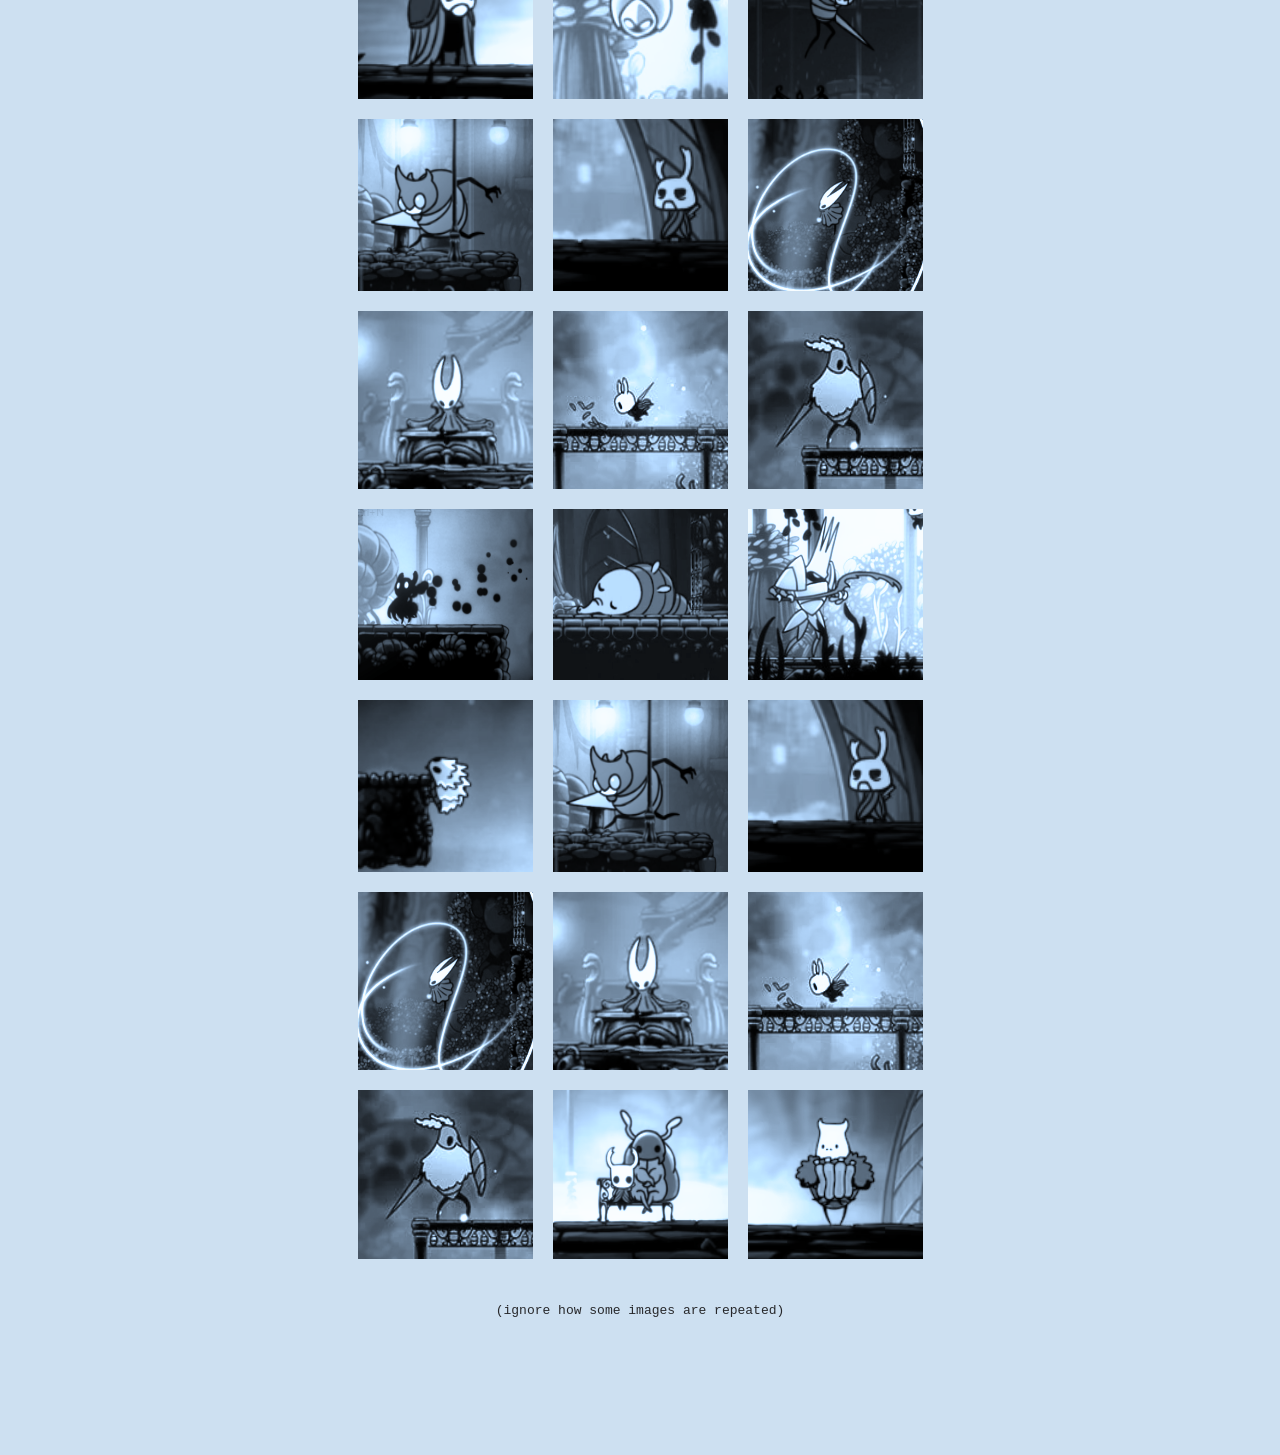
==== commit 6fdcfcd9: "finished knight page and added img grid to all" ====
--- a/pages/characters.html
+++ b/pages/characters.html
@@ -12,8 +12,10 @@
     <style>
       /* styles specific for the images at the bottom */
       .img-grid {
+        margin-top: 30px;
         display: flex;
         flex-wrap: wrap;
+        justify-content: center;
       }
       .img-grid img {
         width: 175px;
@@ -54,10 +56,11 @@
     </div>
 
     <div class="main">
+      <em style="font-family: 'space mono'; display: block; font-weight: 100; text-align: center; position: relative; top: -30px; font-size: 10px;">( press <strong style="font-style: normal; font-size: 12px;">M</strong> to toggle menu )</em>
+
       <div class="section one">
         <h3 class="accordion"><span class="dash">/</span> who? or what?</h3>
-        <p class="panel">The inhabitants of Hallownest can be broadly organized into three primary roles—merchants, story-driven NPCs, and the legendary Nailmasters—though the lines between these categories often blur. While story NPCs like Hornet or Quirrel exist to deepen the lore and guide the player's journey, the merchants provide the essential charms and equipment needed for survival. Because the Nailmasters function as specialized vendors who "sell" powerful combat techniques in exchange for Geo, they are frequently grouped into the merchant category, effectively streamlining the game's diverse cast into two functional groups: those who provide narrative depth and those who provide the mechanical upgrades necessary to conquer the kingdom’s many threats.
- </p>
+        <p class="panel">The inhabitants of Hallownest can be broadly organized into three primary roles—merchants, story-driven NPCs, and the legendary Nailmasters—though the lines between these categories often blur. While story NPCs like Hornet or Quirrel exist to deepen the lore and guide the player's journey, the merchants provide the essential charms and equipment needed for survival. Because the Nailmasters function as specialized vendors who "sell" powerful combat techniques in exchange for Geo, they are frequently grouped into the merchant category, effectively streamlining the game's diverse cast into two functional groups: those who provide narrative depth and those who provide the mechanical upgrades necessary to conquer the kingdom’s many threats.</p>
       </div>
       <div class="section two">
         <h3 class="accordion"><span class="dash">/</span> merchants (inlcuding nailmasters)</h6>
